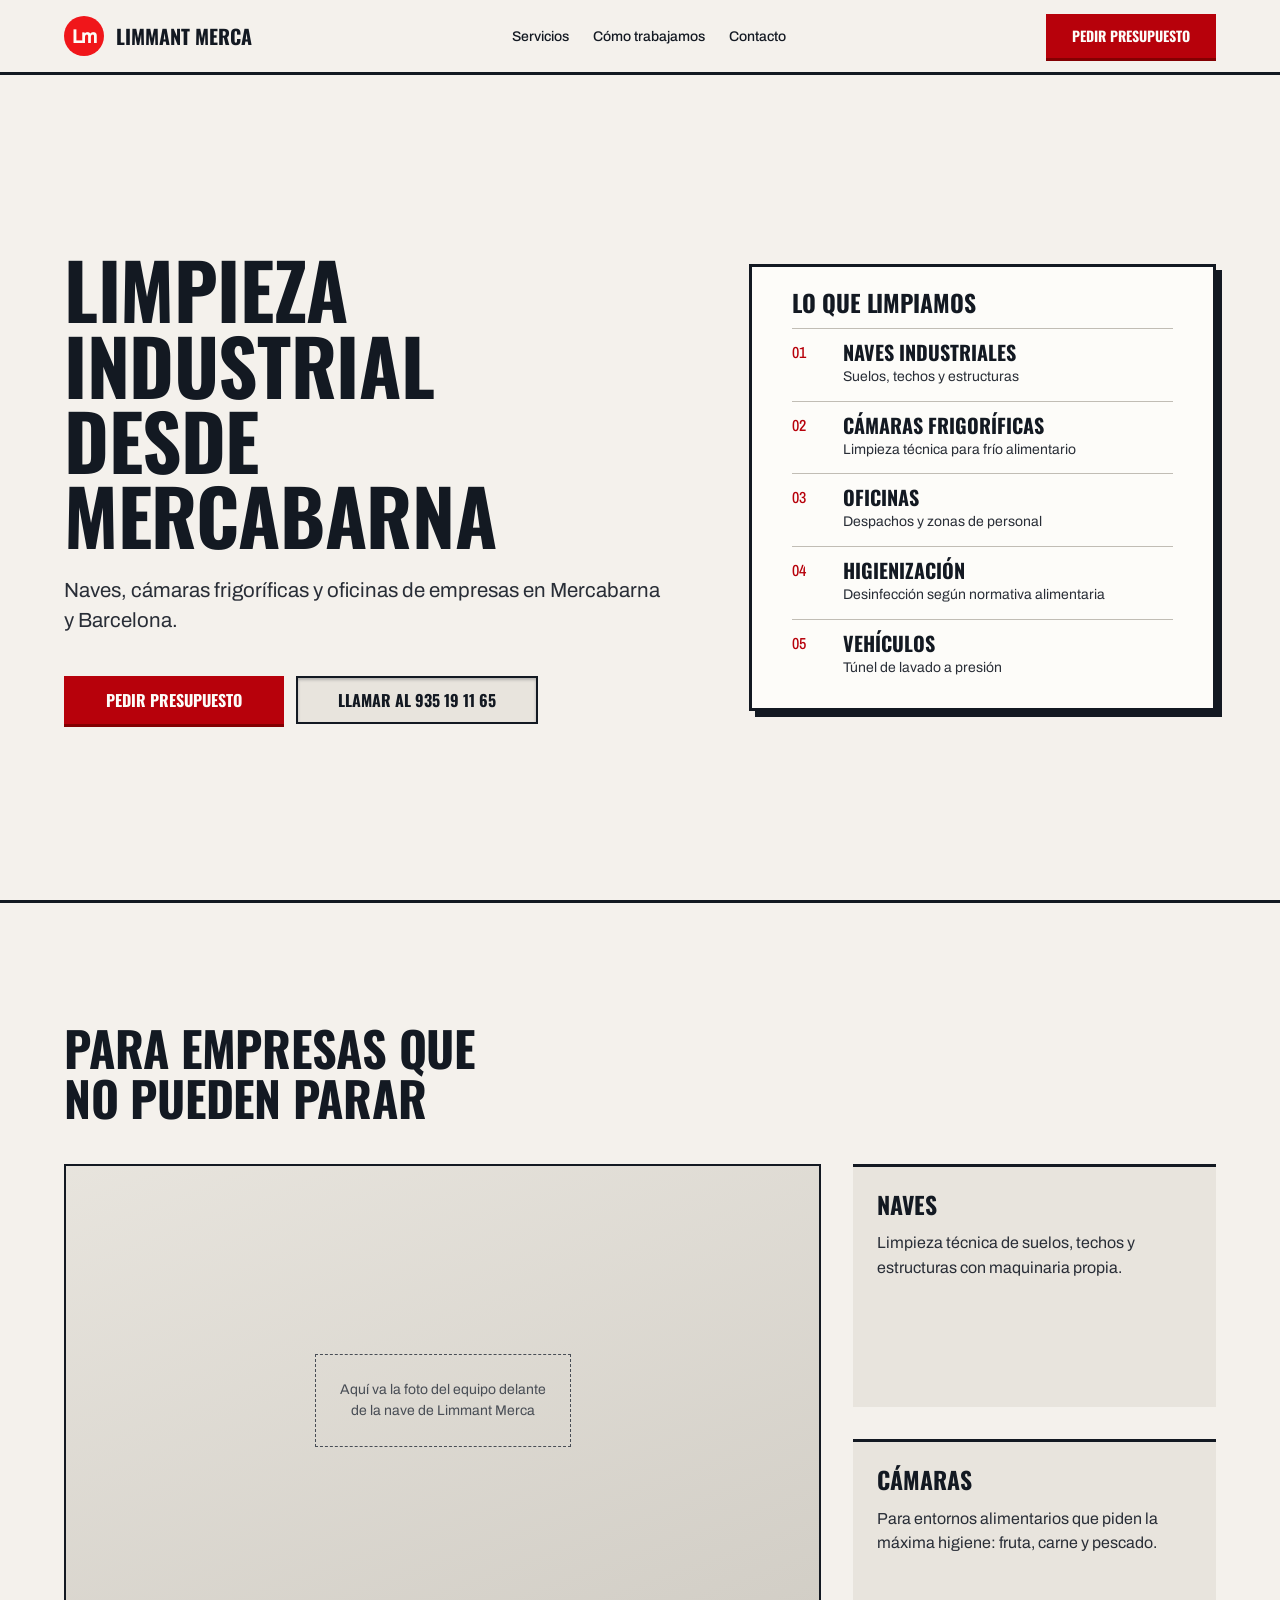
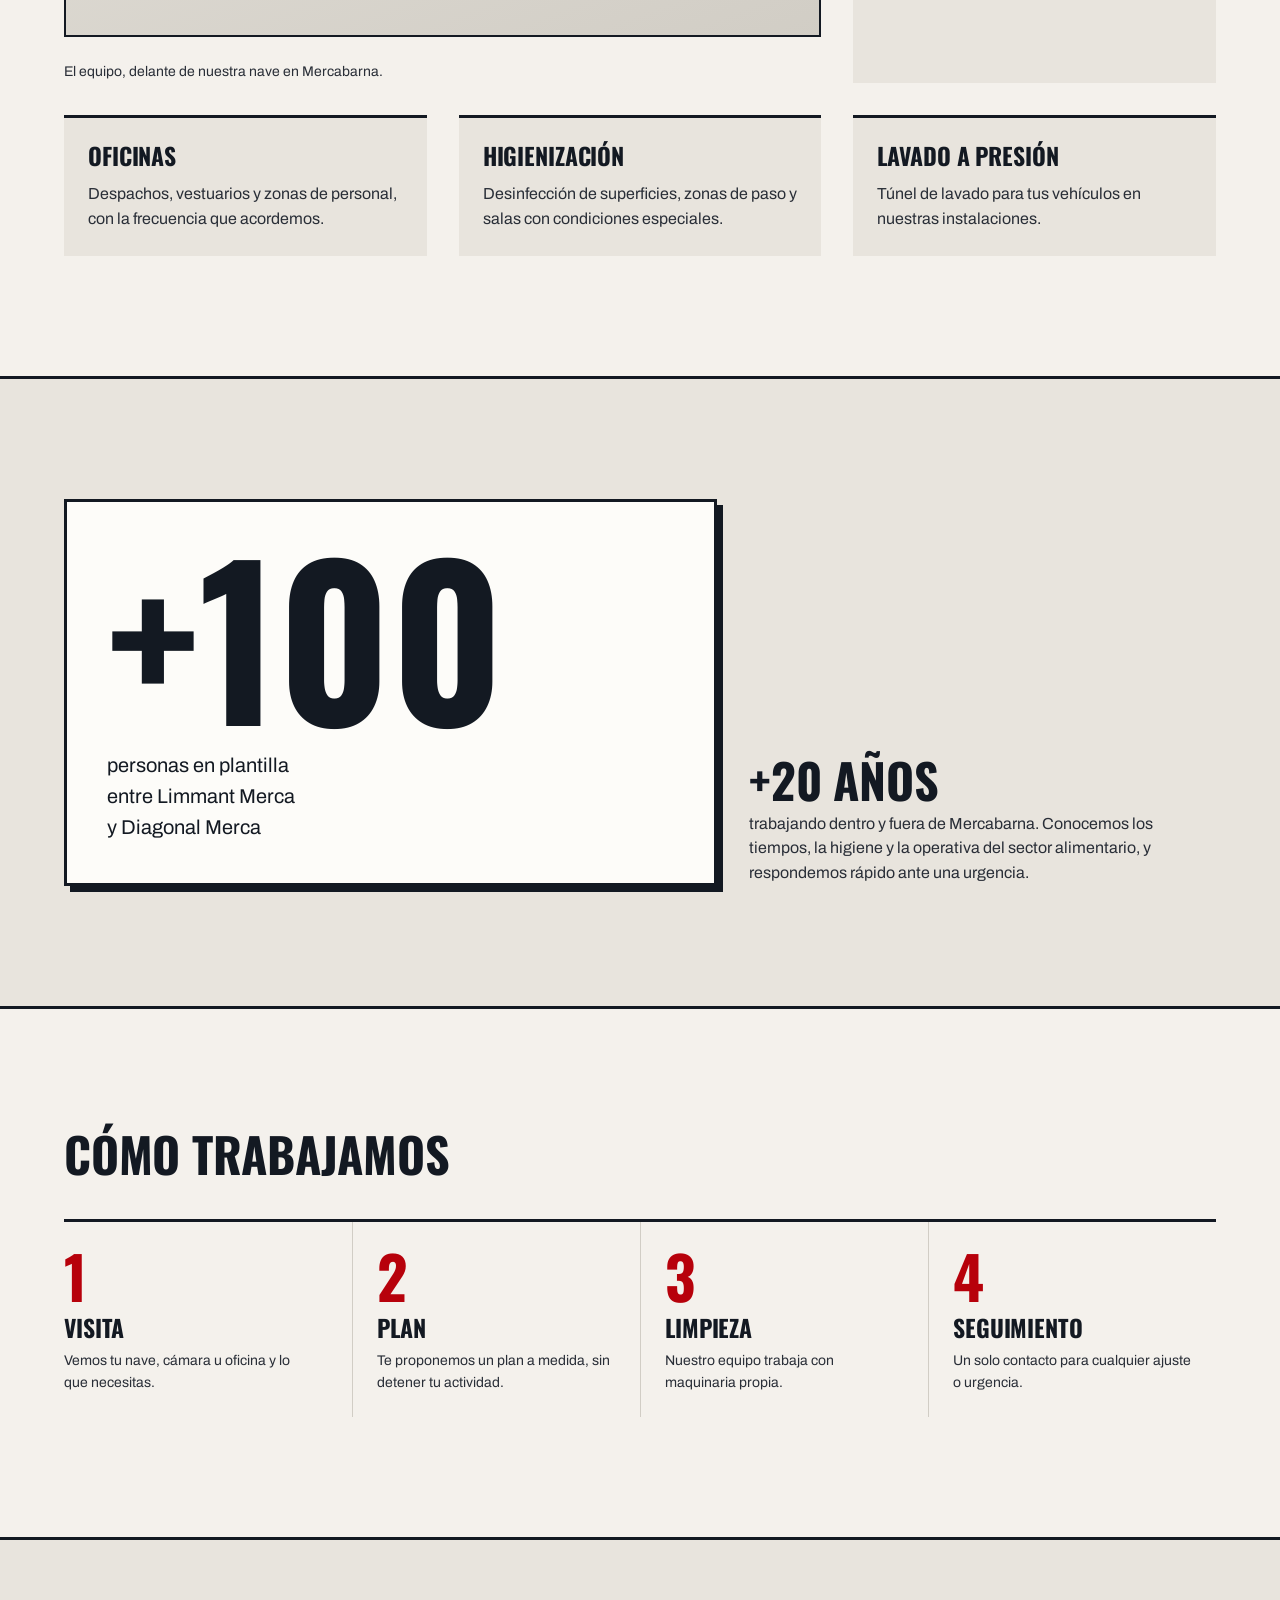
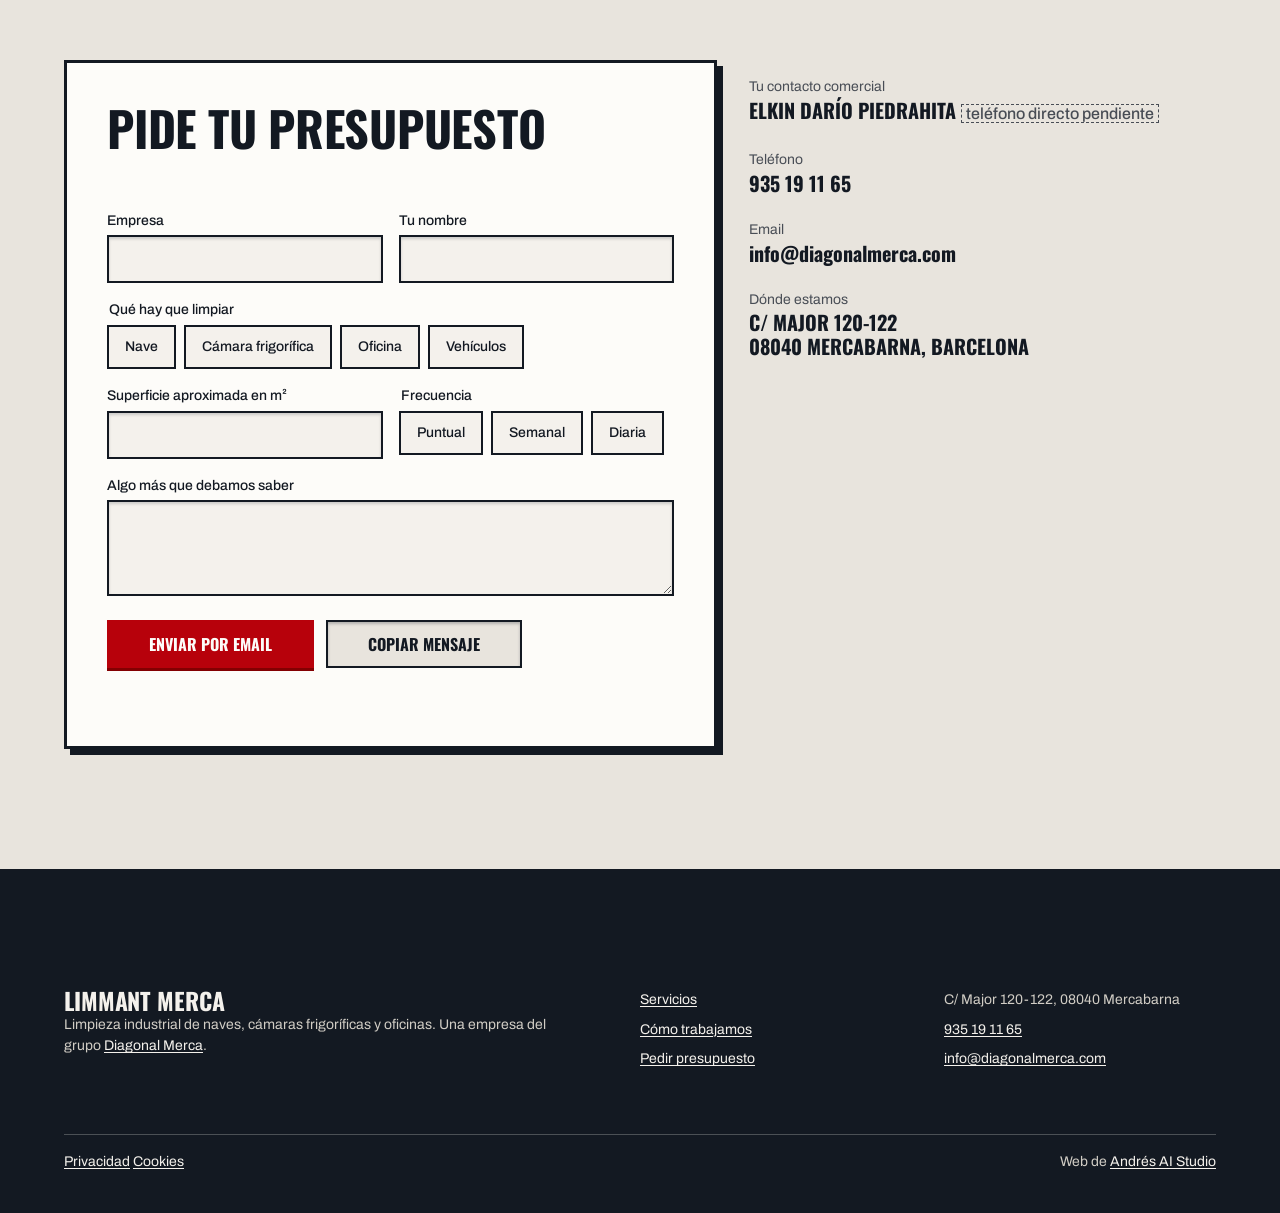
==== public/index.html @ 433d2a0e "Web de Limmant Merca, primer borrador Co-Authored-By: Claude Opus 5.5 <noreply@anthropic.com> Claude" ====
<!DOCTYPE html>
<html lang="es">
<head>
<meta charset="utf-8">
<meta name="viewport" content="width=device-width, initial-scale=1">
<title>Limmant Merca, limpieza industrial</title>
<meta name="description" content="Limpieza de naves industriales, cámaras frigoríficas y oficinas desde Mercabarna, Barcelona. Equipo y maquinaria propios. Pide presupuesto.">
<meta name="theme-color" content="#F30D0D">
<link rel="icon" href="favicon.svg" type="image/svg+xml">
<meta property="og:title" content="Limmant Merca, limpieza industrial en Mercabarna">
<meta property="og:description" content="Naves, cámaras frigoríficas y oficinas. Equipo y maquinaria propios.">
<meta property="og:locale" content="es_ES">
<meta property="og:url" content="https://limmantmerca.andresrendon.com/">
<link rel="canonical" href="https://limmantmerca.andresrendon.com/">
<script type="application/ld+json">
{"@context":"https://schema.org","@type":"LocalBusiness","name":"Limmant Merca","description":"Limpieza industrial de naves, cámaras frigoríficas y oficinas","parentOrganization":{"@type":"Organization","name":"Diagonal Merca","url":"https://diagonalmerca.es"},"telephone":"+34935191165","email":"info@diagonalmerca.com","address":{"@type":"PostalAddress","streetAddress":"C/ Major, 120-122","postalCode":"08040","addressLocality":"Mercabarna, Barcelona","addressCountry":"ES"},"geo":{"@type":"GeoCoordinates","latitude":41.3288157,"longitude":2.1128645},"areaServed":"Barcelona"}
</script>
<style>
/* Hallmark · shape: Bento Grid · genre: modern-minimal · theme: Formwork (deal 2/3, seed limmant-merca-limpieza-industrial-42f3·d0b04c0c·2026-11-27·r0) · job: hire · draw: c1e5a7
 * hero: Index · nav: edge-aligned bar, wordmark and one action · footer: index columns · imagery: photographs (client's own, slot pending) · signature: the cast plate listing everything Limmant cleans, beside the headline · formwork: drawing pour, accent swapped to the client's logo red #F30D0D
 * axes: light/display-condensed/warm · posture: restrained · contrast: pass · fold: pass · v2.0.0 */
/* Hallmark · pre-emit critique: P3 H3 E3 S3 R3 V3 · weakest: imagery, the client's team photo goes in one slot; the plate carries the hero without it */
/* waive 81: the slot waits for the client's own team photo in front of the Limmant Merca building, listed in the handoff; no library stand-in for a real company */
/* waive 47b: the draw's sticky booking bar swapped for a quote form, a cleaning contract is hired, not booked */
@import url("./tokens.css");
@import url("./base.css");
@font-face { font-family: "Oswald"; font-weight: 700; font-display: swap; src: url("fonts/oswald-latin-700-normal.woff2") format("woff2"); }
@font-face { font-family: "Archivo"; font-weight: 400; font-display: swap; src: url("fonts/archivo-latin-400-normal.woff2") format("woff2"); }
@font-face { font-family: "Archivo"; font-weight: 500; font-display: swap; src: url("fonts/archivo-latin-500-normal.woff2") format("woff2"); }
@font-face { font-family: "Archivo Narrow"; font-weight: 500; font-display: swap; src: url("fonts/archivo-narrow-latin-500-normal.woff2") format("woff2"); }

:root[data-theme="dark"] { --color-paper: oklch(24% 0.012 260); --color-paper-2: oklch(28% 0.014 260); --color-paper-3: oklch(36% 0.014 260); --color-plate: oklch(30% 0.014 260); --color-plate-ink: oklch(96% 0.008 85); --color-ink: oklch(95% 0.008 85); --color-ink-2: oklch(86% 0.01 85); --color-muted: oklch(78% 0.012 85); --color-rule: oklch(38% 0.014 260); --color-focus: oklch(72% 0.18 28); --color-mark: oklch(70% 0.19 28); --shadow-card: 6px 6px 0 oklch(12% 0.01 260); }
@media (prefers-color-scheme: dark) { :root:not([data-theme="light"]) { --color-paper: oklch(24% 0.012 260); --color-paper-2: oklch(28% 0.014 260); --color-paper-3: oklch(36% 0.014 260); --color-plate: oklch(30% 0.014 260); --color-plate-ink: oklch(96% 0.008 85); --color-ink: oklch(95% 0.008 85); --color-ink-2: oklch(86% 0.01 85); --color-muted: oklch(78% 0.012 85); --color-rule: oklch(38% 0.014 260); --color-focus: oklch(72% 0.18 28); --color-mark: oklch(70% 0.19 28); --shadow-card: 6px 6px 0 oklch(12% 0.01 260); } }

:root { --color-mark: var(--color-accent-deep); }
h1, h2, h3 { text-transform: uppercase; }
.skip { position: absolute; left: var(--space-md); top: -100px; background: var(--color-ink); color: var(--color-paper); padding: var(--space-xs) var(--space-md); z-index: var(--z-modal); }
.skip:focus-visible { top: var(--space-md); }

.nav { border-bottom: var(--rule-bar) solid var(--color-ink); background: var(--color-paper); position: sticky; top: 0; z-index: var(--z-sticky-nav); }
.nav .container { display: flex; align-items: center; justify-content: space-between; gap: var(--space-md); min-height: 72px; flex-wrap: wrap; }
.brand { display: flex; align-items: center; gap: var(--space-sm); text-decoration: none; font: 700 var(--text-lg)/1 var(--font-display); text-transform: uppercase; }
.brand svg { width: 40px; height: 40px; flex: none; }
.brand svg text, .contact a[href^="mailto"] { text-transform: none; }
.nav ul { display: flex; gap: var(--space-lg); list-style: none; margin: 0; padding: 0; flex-wrap: wrap; }
.nav ul a { text-decoration: none; font-weight: 500; font-size: var(--text-sm); }
.nav ul a:hover { text-decoration: underline; }

.btn { display: inline-flex; align-items: center; justify-content: center; min-height: 48px; padding: 0 var(--space-xl); border-radius: 0; font: 700 var(--text-md)/1 var(--font-display); text-transform: uppercase; text-decoration: none; white-space: nowrap; cursor: pointer; border: 2px solid var(--color-ink); }
.btn--primary { background: var(--color-accent-deep); color: var(--color-accent-ink); border-color: var(--color-accent-deep); box-shadow: 0 3px 0 var(--color-accent-deeper); transition: translate var(--dur-micro) var(--ease-out), box-shadow var(--dur-micro) var(--ease-out), background-color var(--dur-short) var(--ease-out); }
.btn--primary:hover { background: var(--color-accent-deeper); }
.btn--primary:active { translate: 0 3px; box-shadow: 0 0 0 var(--color-accent-deeper); }
.btn--secondary { background: var(--color-paper-2); color: var(--color-ink); box-shadow: inset 0 2px 3px color-mix(in oklab, var(--color-ink) 25%, transparent); transition: background-color var(--dur-short) var(--ease-out); }
.btn--secondary:hover { background: var(--color-paper-3); }
.btn:focus-visible { outline: 2px solid var(--color-focus); outline-offset: 3px; }
.btn[aria-disabled="true"] { opacity: 0.55; cursor: not-allowed; }
.nav .btn { min-height: 44px; padding: 0 var(--space-lg); font-size: var(--text-sm); }

.hero { padding-block: var(--space-2xl); min-height: calc(100svh - 75px); display: grid; align-items: center; }
.index { margin: 0; }
.hero .container { display: grid; grid-template-columns: minmax(0, 7fr) minmax(0, 5fr); gap: var(--gap-columns); align-items: center; }
.hero h1 { font-size: clamp(2.8rem, 6vw, 5.2rem); line-height: 0.98; max-width: 11ch; }
.hero .lead { margin-top: var(--space-lg); color: var(--color-ink-2); }
.actions { display: flex; flex-wrap: wrap; gap: var(--space-sm); margin-top: var(--space-xl); }

.card { background: var(--color-plate); border: var(--rule-bar) solid var(--color-ink); box-shadow: var(--shadow-card); }
.index { padding: var(--space-lg) var(--space-xl) var(--space-md); }
.index h2 { font-size: var(--text-title); margin-bottom: var(--space-sm); }
.index ol { list-style: none; margin: 0; padding: 0; counter-reset: i; }
.index li { counter-increment: i; display: grid; grid-template-columns: 2.4rem minmax(0, 1fr); gap: var(--space-sm); padding-block: var(--space-sm); border-top: var(--rule-hair) solid var(--color-rule); }
.index li::before { content: counter(i, decimal-leading-zero); font: 500 var(--text-md)/1.4 var(--font-outlier); color: var(--color-mark); }
.index b { display: block; font: 700 var(--text-lg)/1.15 var(--font-display); text-transform: uppercase; }
.index span { font-size: var(--text-sm); color: var(--color-ink-2); }

.section { padding-block: var(--section-gap-s); border-top: var(--rule-bar) solid var(--color-ink); }
.section h2 { margin-bottom: var(--space-xl); }
.bento { display: grid; grid-template-columns: repeat(3, minmax(0, 1fr)); gap: var(--gap-columns); }
.tile { padding: var(--space-lg); background: var(--color-paper-2); border-top: var(--rule-bar) solid var(--color-ink); display: flex; flex-direction: column; gap: var(--space-sm); }
.tile h3 { font-size: var(--text-title); }
.tile p { color: var(--color-ink-2); }
.tile--photo { grid-column: span 2; grid-row: span 2; padding: 0; background: none; border: 0; }
.photo { margin: 0; aspect-ratio: 16 / 10; min-height: 320px; height: 100%; outline: 2px solid var(--color-ink); outline-offset: -2px; display: grid; place-items: center; }
.photo .hole { max-width: 32ch; text-align: center; padding: var(--space-lg); font-size: var(--text-sm); color: var(--color-muted); border: 1px dashed var(--color-muted); }
.caption { margin-top: var(--space-sm); font-size: var(--text-sm); color: var(--color-ink-2); }

.band { background: var(--color-paper-2); }
.facts { display: grid; grid-template-columns: minmax(0, 7fr) minmax(0, 5fr); gap: var(--gap-columns); align-items: end; }
.figure-plate { padding: var(--space-xl); display: flex; align-items: baseline; gap: var(--space-lg); flex-wrap: wrap; }
.figure-plate strong { font: 700 clamp(6rem, 16vw, 13rem)/0.9 var(--font-display); color: var(--color-ink); }
.figure-plate span { font-size: var(--text-lg); max-width: 18ch; }
.facts p { color: var(--color-ink-2); }
.facts .small { font-size: var(--text-section); line-height: 1; margin-bottom: var(--space-xs); }

.steps { display: grid; grid-template-columns: repeat(4, minmax(0, 1fr)); border-top: var(--rule-bar) solid var(--color-ink); }
.steps li { list-style: none; padding: var(--space-lg) var(--space-lg) var(--space-lg) 0; display: flex; flex-direction: column; gap: var(--space-xs); }
.steps li + li { border-left: 1px solid var(--color-paper-3); padding-left: var(--space-lg); }
.steps .n { font: 700 var(--text-display-s)/1 var(--font-display); color: var(--color-mark); }
.steps h3 { font-size: var(--text-title); }
.steps p { color: var(--color-ink-2); font-size: var(--text-sm); }
ol.steps { margin: 0; padding: 0; }

.quote { display: grid; grid-template-columns: minmax(0, 7fr) minmax(0, 5fr); gap: var(--gap-columns); align-items: start; }
form { padding: var(--space-xl); display: grid; gap: var(--space-md); }
.row2 { display: grid; grid-template-columns: repeat(2, minmax(0, 1fr)); gap: var(--space-md); }
label, legend { font-weight: 500; font-size: var(--text-sm); display: block; margin-bottom: var(--space-2xs); }
fieldset { border: 0; margin: 0; padding: 0; }
input[type="text"], input[type="number"], textarea { width: 100%; min-height: 48px; padding: var(--space-xs) var(--space-md); font-size: 16px; background: var(--color-paper); color: var(--color-ink); border: 2px solid var(--color-ink); border-radius: 0; box-shadow: inset 0 2px 3px color-mix(in oklab, var(--color-ink) 18%, transparent); outline: 2px solid transparent; outline-offset: 2px; }
input:focus-visible, textarea:focus-visible { outline-color: var(--color-focus); }
textarea { min-height: 96px; resize: vertical; }
.chips { display: flex; flex-wrap: wrap; gap: var(--space-xs); }
.chips label { margin: 0; position: relative; }
.chips input { position: absolute; opacity: 0; inset: 0; cursor: pointer; }
.chips span { display: inline-flex; align-items: center; min-height: 44px; padding: 0 var(--space-md); border: 2px solid var(--color-ink); background: var(--color-paper); font-size: var(--text-sm); font-weight: 500; transition: background-color var(--dur-short) var(--ease-out); }
.chips label:hover span { background: var(--color-paper-2); }
.chips input:checked + span { background: var(--color-ink); color: var(--color-paper); }
.chips input:focus-visible + span { outline: 2px solid var(--color-focus); outline-offset: 2px; }
.send { display: flex; flex-wrap: wrap; gap: var(--space-sm); align-items: center; }
.help { min-height: 1lh; font-size: var(--text-sm); color: var(--color-muted); }
.contact { display: grid; gap: var(--space-lg); }
.contact dt { font-size: var(--text-sm); color: var(--color-muted); }
.contact dd { margin: 0; font: 700 var(--text-lg)/1.2 var(--font-display); text-transform: uppercase; }
.contact dd a { text-decoration: none; } .contact dd a:hover { text-decoration: underline; }
.fill { padding: 0 0.25em; border: 1px dashed var(--color-muted); color: var(--color-muted); font: 500 var(--text-md)/1.4 var(--font-body); text-transform: none; }

footer { background: var(--color-ink); color: var(--color-paper); padding-block: var(--section-gap-s) var(--space-xl); }
footer .cols { display: grid; grid-template-columns: minmax(0, 2fr) repeat(2, minmax(0, 1fr)); gap: var(--gap-columns); }
footer h2 { font-size: var(--text-title); color: var(--color-paper); }
footer p, footer li { font-size: var(--text-sm); color: var(--color-paper-3); }
footer ul { list-style: none; margin: 0; padding: 0; display: grid; gap: var(--space-xs); }
footer a { color: var(--color-paper); }
footer .legal { margin-top: var(--space-2xl); padding-top: var(--space-md); border-top: 1px solid color-mix(in oklab, var(--color-paper) 25%, transparent); display: flex; justify-content: space-between; flex-wrap: wrap; gap: var(--space-sm); }

@media (max-width: 60rem) {
  .hero .container, .facts, .quote { grid-template-columns: minmax(0, 1fr); }
  .bento { grid-template-columns: repeat(2, minmax(0, 1fr)); }
  .steps { grid-template-columns: repeat(2, minmax(0, 1fr)); }
  .steps li:nth-child(3) { border-left: 0; padding-left: 0; }
  footer .cols { grid-template-columns: minmax(0, 1fr); }
}
@media (max-width: 40rem) {
  .nav ul { display: none; }
  .bento, .steps, .row2 { grid-template-columns: minmax(0, 1fr); }
  .tile--photo { grid-column: auto; grid-row: auto; }
  .steps li + li { border-left: 0; padding-left: 0; border-top: 1px solid var(--color-paper-3); }
  form, .index { padding: var(--space-lg); }
  .actions .btn { flex: 1 1 100%; }
}
</style>
</head>
<body>
<a class="skip" href="#main">Saltar al contenido</a>
<header class="nav">
  <div class="container">
    <a class="brand" href="#main" aria-label="Limmant Merca, inicio">
      <svg viewBox="0 0 64 64" aria-hidden="true"><circle cx="32" cy="32" r="32" fill="var(--color-accent)"/><text x="32" y="43" text-anchor="middle" font-family="Archivo, sans-serif" font-weight="700" font-size="30" fill="var(--color-accent-ink)" letter-spacing="-1">Lm</text></svg>
      Limmant Merca
    </a>
    <nav aria-label="Principal"><ul><li><a href="#servicios">Servicios</a></li><li><a href="#como">Cómo trabajamos</a></li><li><a href="#presupuesto">Contacto</a></li></ul></nav>
    <a class="btn btn--primary" href="#presupuesto">Pedir presupuesto</a>
  </div>
</header>

<main id="main">
  <section class="hero">
    <div class="container">
      <div>
        <h1>Limpieza industrial desde Mercabarna</h1>
        <p class="lead">Naves, cámaras frigoríficas y oficinas de empresas en Mercabarna y Barcelona.</p>
        <div class="actions">
          <a class="btn btn--primary" href="#presupuesto">Pedir presupuesto</a>
          <a class="btn btn--secondary" href="tel:+34935191165">Llamar al 935 19 11 65</a>
        </div>
      </div>
      <figure class="card index">
        <h2>Lo que limpiamos</h2>
        <ol>
          <li><div><b>Naves industriales</b><span>Suelos, techos y estructuras</span></div></li>
          <li><div><b>Cámaras frigoríficas</b><span>Limpieza técnica para frío alimentario</span></div></li>
          <li><div><b>Oficinas</b><span>Despachos y zonas de personal</span></div></li>
          <li><div><b>Higienización</b><span>Desinfección según normativa alimentaria</span></div></li>
          <li><div><b>Vehículos</b><span>Túnel de lavado a presión</span></div></li>
        </ol>
      </figure>
    </div>
  </section>

  <section class="section" id="servicios">
    <div class="container">
      <h2>Para empresas que no pueden parar</h2>
      <div class="bento">
        <div class="tile tile--photo">
          <figure class="photo" data-slot="equipo" data-alt="El equipo de Limmant Merca y Diagonal Merca delante de la nave en Mercabarna">
            <p class="hole">Aquí va la foto del equipo delante de la nave de Limmant Merca</p>
          </figure>
          <p class="caption">El equipo, delante de nuestra nave en Mercabarna.</p>
        </div>
        <div class="tile"><h3>Naves</h3><p>Limpieza técnica de suelos, techos y estructuras con maquinaria propia.</p></div>
        <div class="tile"><h3>Cámaras</h3><p>Para entornos alimentarios que piden la máxima higiene: fruta, carne y pescado.</p></div>
        <div class="tile"><h3>Oficinas</h3><p>Despachos, vestuarios y zonas de personal, con la frecuencia que acordemos.</p></div>
        <div class="tile"><h3>Higienización</h3><p>Desinfección de superficies, zonas de paso y salas con condiciones especiales.</p></div>
        <div class="tile"><h3>Lavado a presión</h3><p>Túnel de lavado para tus vehículos en nuestras instalaciones.</p></div>
      </div>
    </div>
  </section>

  <section class="section band">
    <div class="container facts">
      <div class="card figure-plate"><strong class="num">+100</strong><span>personas en plantilla entre Limmant Merca y Diagonal Merca</span></div>
      <div><h3 class="small">+20 años</h3><p>trabajando dentro y fuera de Mercabarna. Conocemos los tiempos, la higiene y la operativa del sector alimentario, y respondemos rápido ante una urgencia.</p></div>
    </div>
  </section>

  <section class="section" id="como">
    <div class="container">
      <h2>Cómo trabajamos</h2>
      <ol class="steps">
        <li><span class="n">1</span><h3>Visita</h3><p>Vemos tu nave, cámara u oficina y lo que necesitas.</p></li>
        <li><span class="n">2</span><h3>Plan</h3><p>Te proponemos un plan a medida, sin detener tu actividad.</p></li>
        <li><span class="n">3</span><h3>Limpieza</h3><p>Nuestro equipo trabaja con maquinaria propia.</p></li>
        <li><span class="n">4</span><h3>Seguimiento</h3><p>Un solo contacto para cualquier ajuste o urgencia.</p></li>
      </ol>
    </div>
  </section>

  <section class="section band" id="presupuesto">
    <div class="container quote">
      <form class="card" id="f" novalidate>
        <h2>Pide tu presupuesto</h2>
        <div class="row2">
          <div><label for="empresa">Empresa</label><input id="empresa" type="text" autocomplete="organization"></div>
          <div><label for="nombre">Tu nombre</label><input id="nombre" type="text" autocomplete="name" required></div>
        </div>
        <fieldset><legend>Qué hay que limpiar</legend>
          <div class="chips" id="tipo">
            <label><input type="checkbox" value="nave"><span>Nave</span></label>
            <label><input type="checkbox" value="cámara frigorífica"><span>Cámara frigorífica</span></label>
            <label><input type="checkbox" value="oficina"><span>Oficina</span></label>
            <label><input type="checkbox" value="vehículos"><span>Vehículos</span></label>
          </div>
        </fieldset>
        <div class="row2">
          <div><label for="m2">Superficie aproximada en m²</label><input id="m2" type="number" min="0" inputmode="numeric"></div>
          <fieldset><legend>Frecuencia</legend>
            <div class="chips" id="freq">
              <label><input type="radio" name="freq" value="puntual"><span>Puntual</span></label>
              <label><input type="radio" name="freq" value="semanal"><span>Semanal</span></label>
              <label><input type="radio" name="freq" value="diaria"><span>Diaria</span></label>
            </div>
          </fieldset>
        </div>
        <div><label for="nota">Algo más que debamos saber</label><textarea id="nota"></textarea></div>
        <div class="send">
          <a class="btn btn--primary" id="go" href="#presupuesto">Enviar por WhatsApp</a>
          <button class="btn btn--secondary" type="button" id="copy">Copiar mensaje</button>
        </div>
        <p class="help" id="help" aria-live="polite"></p>
      </form>
      <dl class="contact">
        <div><dt>Tu contacto comercial</dt><dd>Elkin Darío Piedrahita <span class="fill">teléfono directo pendiente</span></dd></div>
        <div><dt>Teléfono</dt><dd><a href="tel:+34935191165">935 19 11 65</a></dd></div>
        <div><dt>Email</dt><dd><a href="mailto:info@diagonalmerca.com">info@diagonalmerca.com</a></dd></div>
        <div><dt>Dónde estamos</dt><dd>C/ Major 120-122<br>08040 Mercabarna, Barcelona</dd></div>
      </dl>
    </div>
  </section>
</main>

<footer>
  <div class="container">
    <div class="cols">
      <div><h2>Limmant Merca</h2><p>Limpieza industrial de naves, cámaras frigoríficas y oficinas. Una empresa del grupo <a href="https://diagonalmerca.es">Diagonal Merca</a>.</p></div>
      <ul><li><a href="#servicios">Servicios</a></li><li><a href="#como">Cómo trabajamos</a></li><li><a href="#presupuesto">Pedir presupuesto</a></li></ul>
      <ul><li>C/ Major 120-122, 08040 Mercabarna</li><li><a href="tel:+34935191165">935 19 11 65</a></li><li><a href="mailto:info@diagonalmerca.com">info@diagonalmerca.com</a></li></ul>
    </div>
    <div class="legal"><p><a href="https://diagonalmerca.es/politica-de-privacidad/">Privacidad</a> <a href="https://diagonalmerca.es/politica-de-cookies/">Cookies</a></p><p>Web de <a href="https://andresrendon.com">Andrés AI Studio</a></p></div>
  </div>
</footer>

<script>window.hallmarkSlots = (m) => { for (const [k, v] of Object.entries(m)) { const s = document.querySelector(`[data-slot="${k}"]`); if (!s) continue; const im = new Image(); im.src = typeof v === 'string' ? v : v.src; im.alt = (typeof v === 'object' && v.alt) || s.dataset.alt || ''; s.querySelectorAll(':scope > img').forEach((o) => o.remove()); s.prepend(im); } };
document.querySelectorAll('[data-slot] img').forEach((i) => { if (i.complete && !i.naturalWidth) i.remove(); else i.addEventListener('error', () => i.remove(), { once: true }); });</script>
<script>
{
  const WA = ''; // número de WhatsApp de Elkin con prefijo, p. ej. 34600111222
  const f = document.getElementById('f'), go = document.getElementById('go'), help = document.getElementById('help');
  const val = (id) => document.getElementById(id).value.trim();
  const msg = () => {
    const tipos = [...f.querySelectorAll('#tipo input:checked')].map((i) => i.value);
    const freq = f.querySelector('#freq input:checked');
    const lines = ['Hola, quiero un presupuesto de limpieza.'];
    if (val('empresa')) lines.push('Empresa: ' + val('empresa'));
    if (val('nombre')) lines.push('Nombre: ' + val('nombre'));
    if (tipos.length) lines.push('Qué limpiar: ' + tipos.join(', '));
    if (val('m2')) lines.push('Superficie: ' + val('m2') + ' m²');
    if (freq) lines.push('Frecuencia: ' + freq.value);
    if (val('nota')) lines.push('Nota: ' + val('nota'));
    return lines.join('\n');
  };
  const update = () => {
    const t = encodeURIComponent(msg());
    go.href = WA ? 'https://wa.me/' + WA + '?text=' + t : 'mailto:info@diagonalmerca.com?subject=' + encodeURIComponent('Presupuesto de limpieza') + '&body=' + t;
    go.textContent = WA ? 'Enviar por WhatsApp' : 'Enviar por email';
  };
  f.addEventListener('input', update); f.addEventListener('change', update); update();
  go.addEventListener('click', (e) => {
    if (!val('nombre')) { e.preventDefault(); const n = document.getElementById('nombre'); n.setAttribute('aria-invalid', 'true'); n.setAttribute('aria-describedby', 'help'); help.textContent = 'Escribe tu nombre para que sepamos a quién responder.'; n.focus(); return; }
    document.getElementById('nombre').removeAttribute('aria-invalid');
    help.textContent = WA ? 'Se abre WhatsApp con tu mensaje listo.' : 'Se abre tu correo con el mensaje listo. Si no se abre, usa Copiar mensaje.';
  });
  document.getElementById('copy').addEventListener('click', () => {
    if (!navigator.clipboard) { help.textContent = 'No se puede copiar en este navegador.'; return; }
    navigator.clipboard.writeText(msg()).then(() => { help.textContent = 'Mensaje copiado. Pégalo en WhatsApp o en un correo.'; }, () => { help.textContent = 'No se ha podido copiar.'; });
  });
}
</script>
</body>
</html>
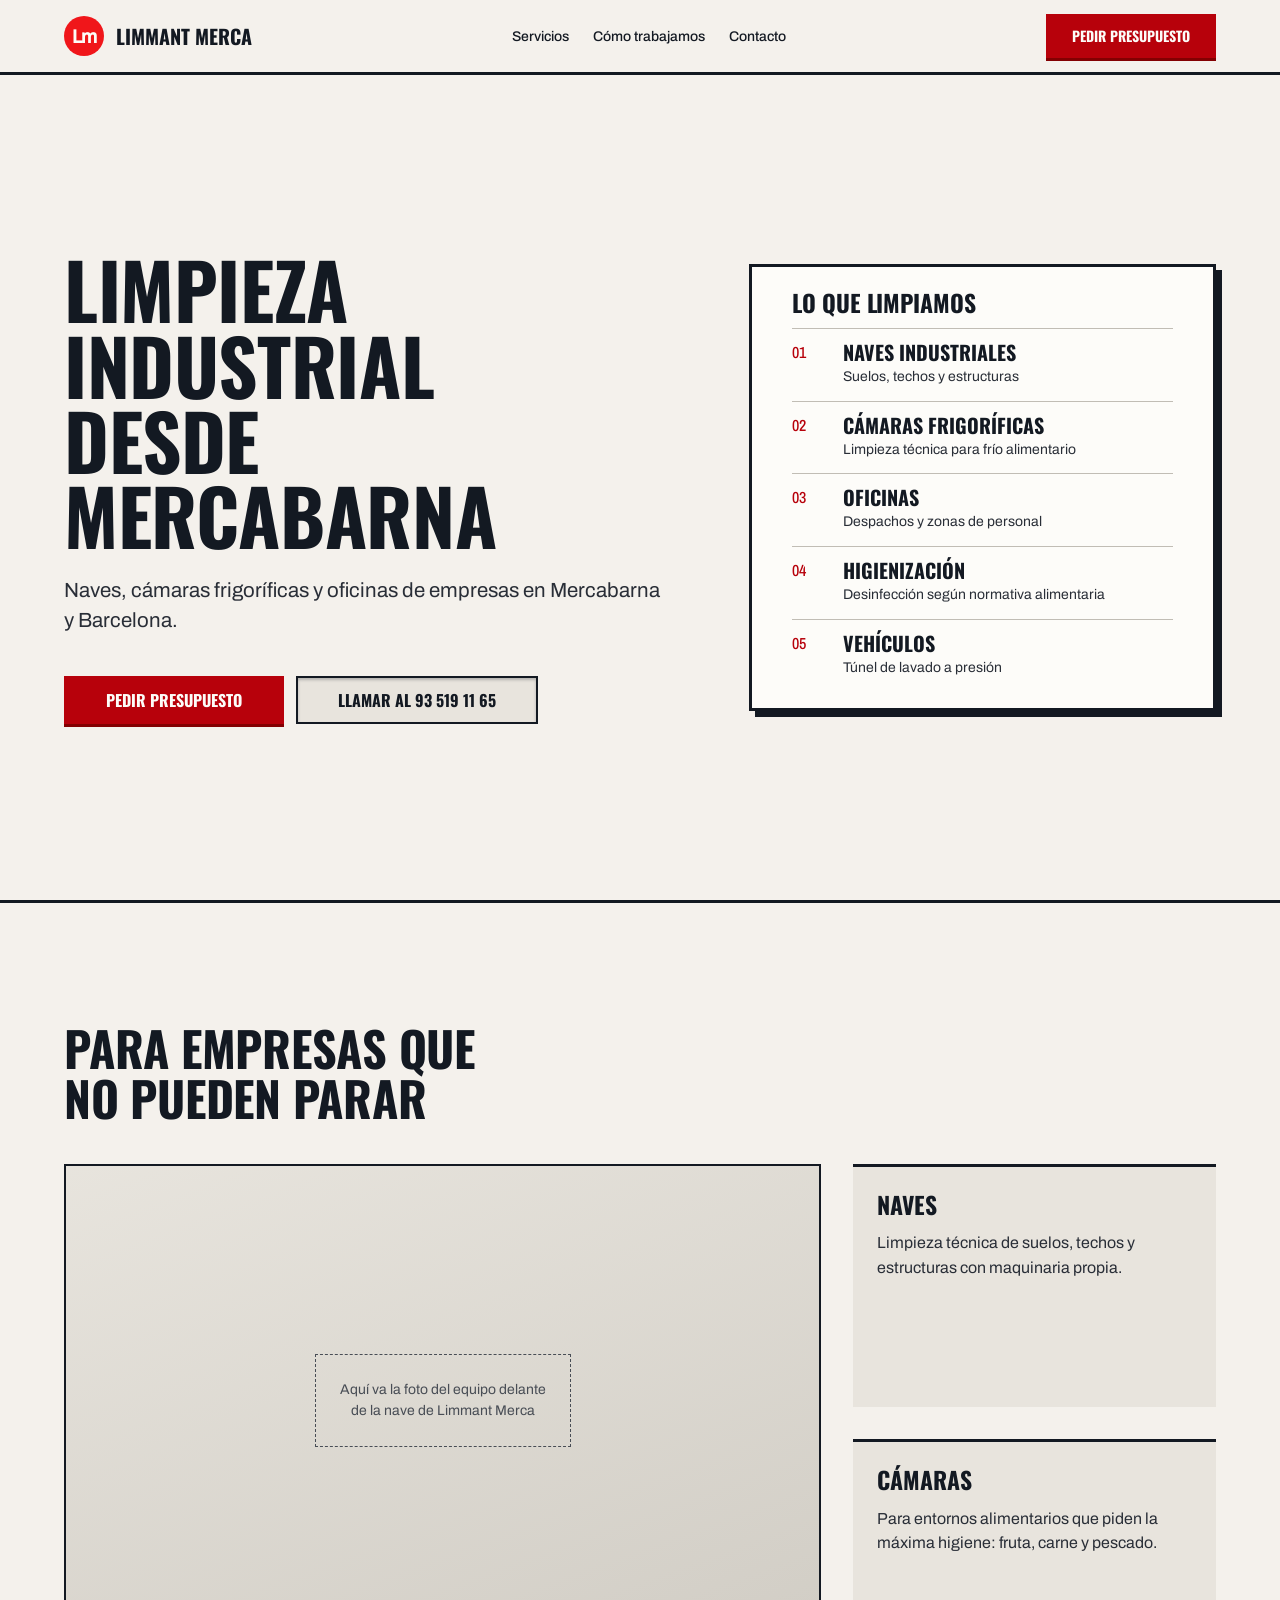
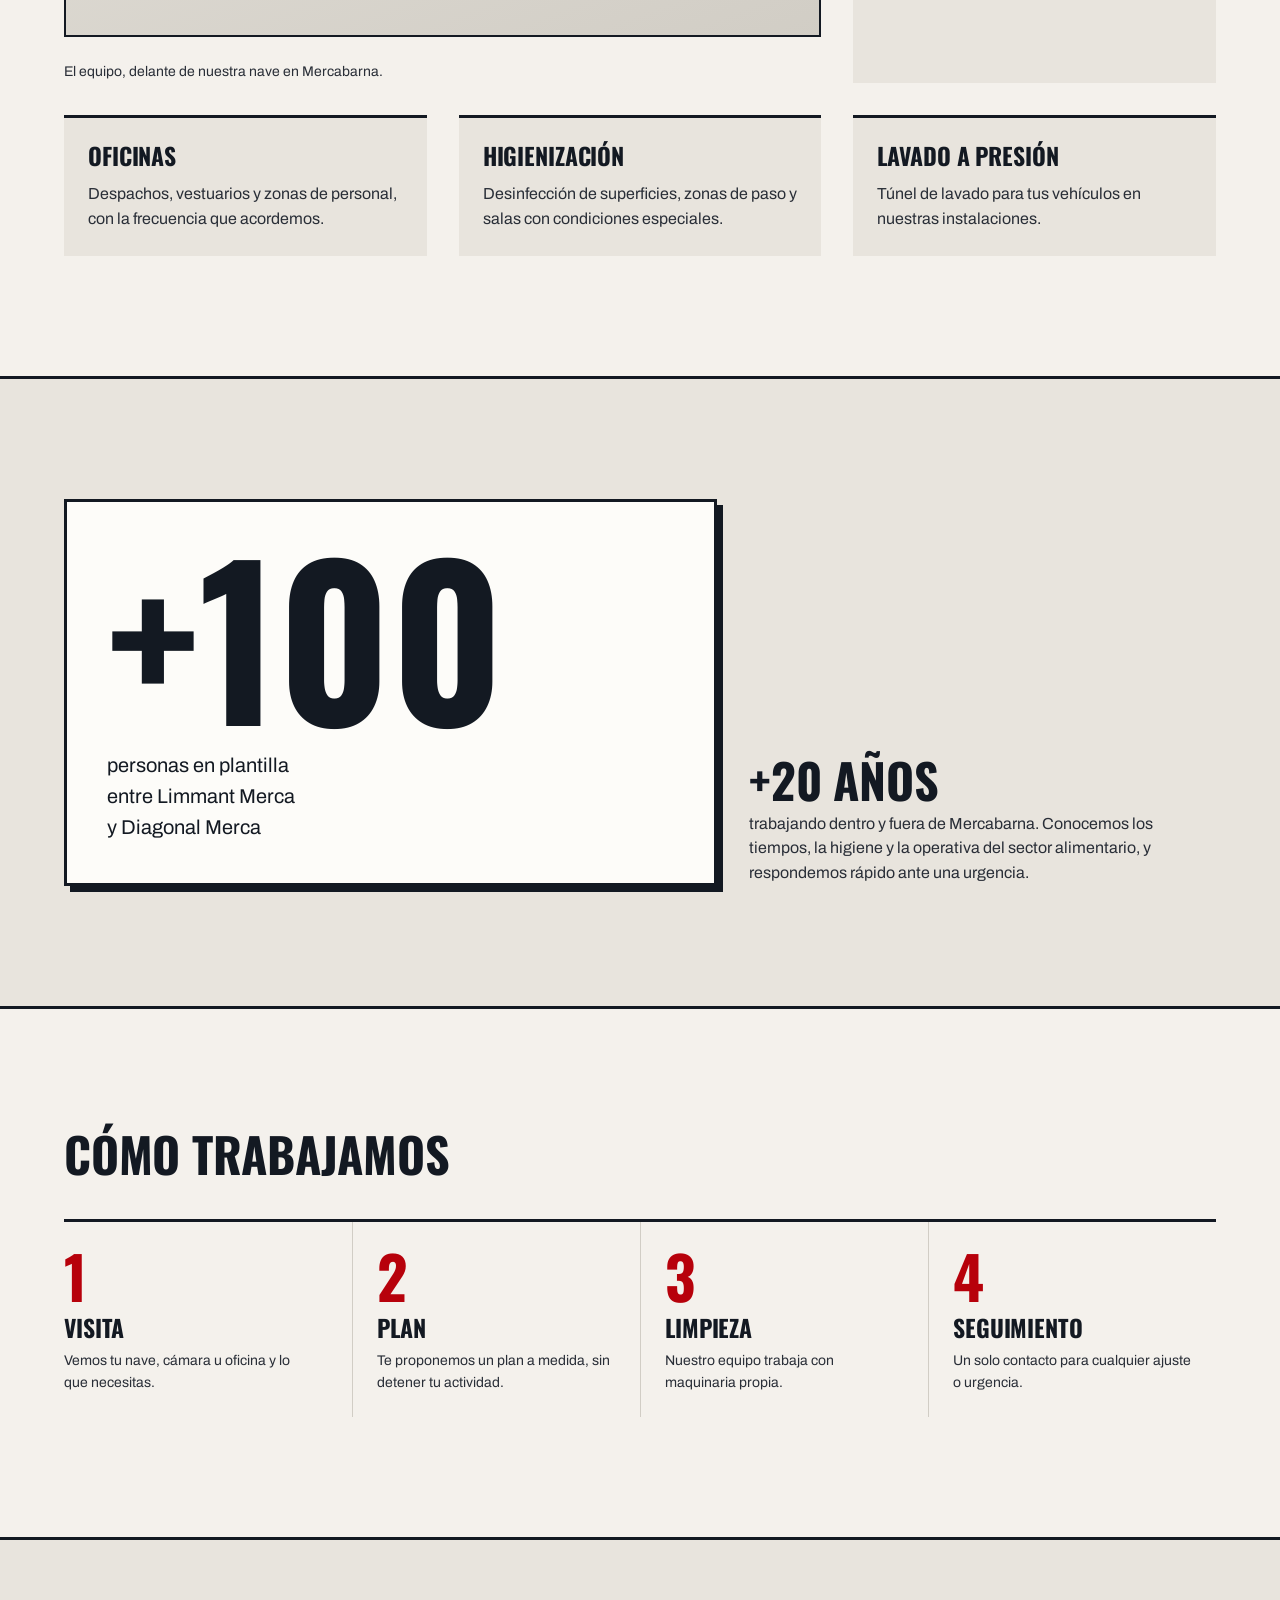
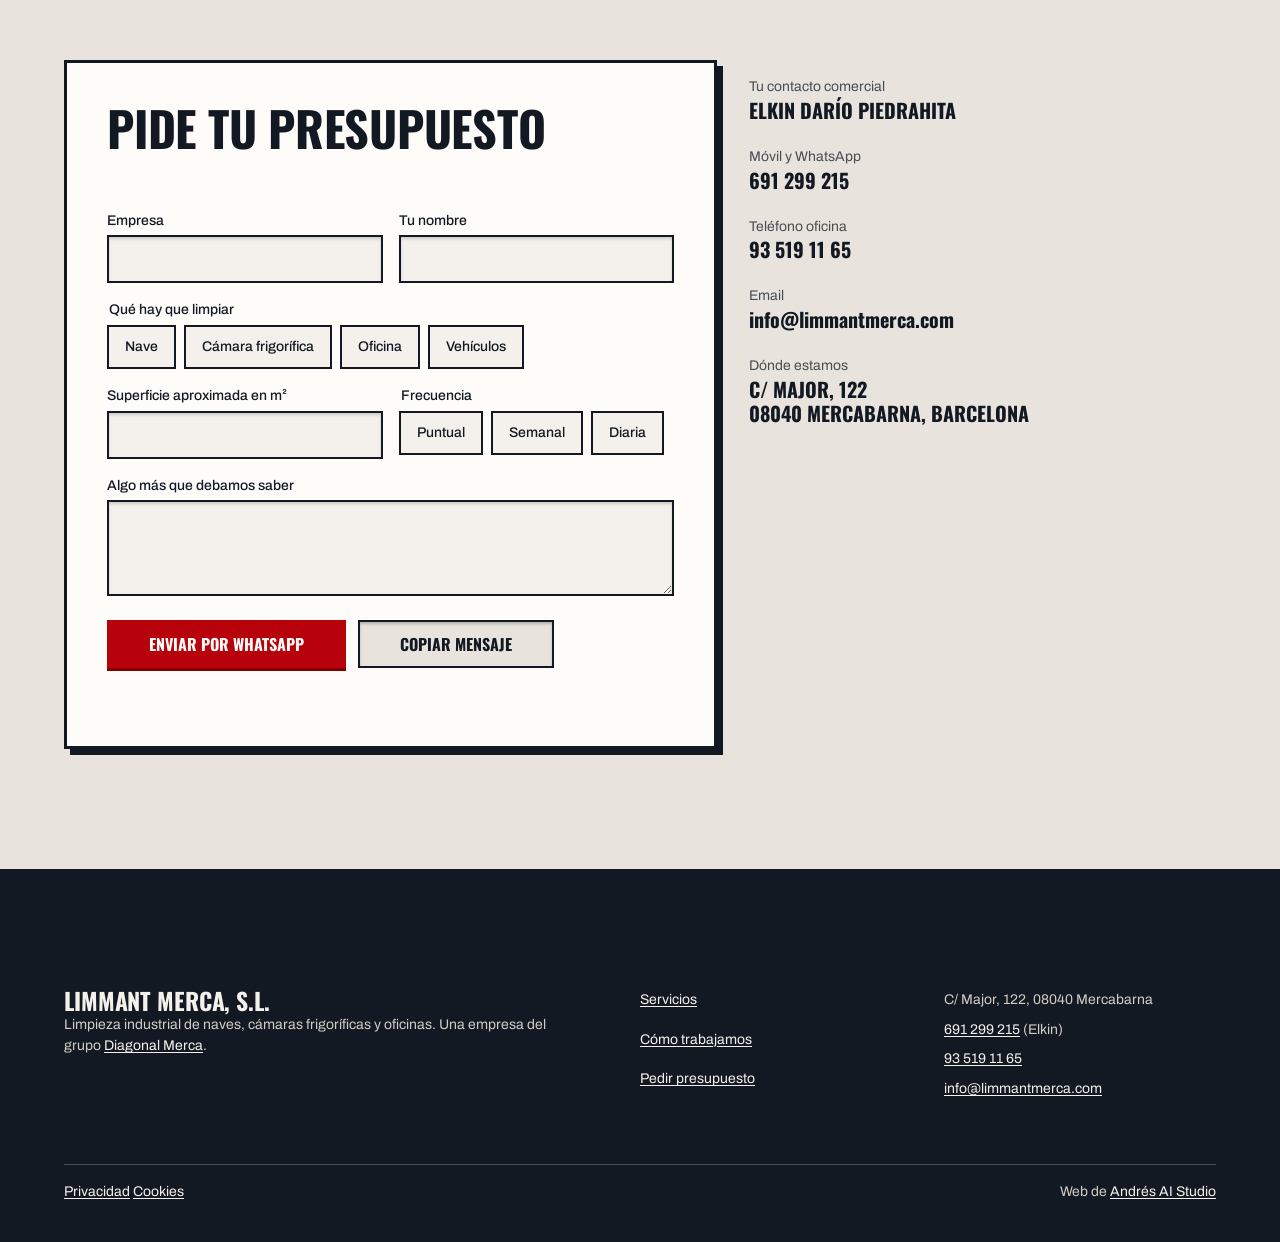
==== commit 9f59b93a: "Datos de la tarjeta de Elkin: móvil, WhatsApp, email y razón social Co-Authored-By: Claude Opus 5.5 " ====
--- a/public/index.html
+++ b/public/index.html
@@ -10,10 +10,10 @@
 <meta property="og:title" content="Limmant Merca, limpieza industrial en Mercabarna">
 <meta property="og:description" content="Naves, cámaras frigoríficas y oficinas. Equipo y maquinaria propios.">
 <meta property="og:locale" content="es_ES">
-<meta property="og:url" content="https://limmantmerca.andresrendon.com/">
-<link rel="canonical" href="https://limmantmerca.andresrendon.com/">
+<meta property="og:url" content="https://elkindario.andresrendon.com/">
+<link rel="canonical" href="https://elkindario.andresrendon.com/">
 <script type="application/ld+json">
-{"@context":"https://schema.org","@type":"LocalBusiness","name":"Limmant Merca","description":"Limpieza industrial de naves, cámaras frigoríficas y oficinas","parentOrganization":{"@type":"Organization","name":"Diagonal Merca","url":"https://diagonalmerca.es"},"telephone":"+34935191165","email":"info@diagonalmerca.com","address":{"@type":"PostalAddress","streetAddress":"C/ Major, 120-122","postalCode":"08040","addressLocality":"Mercabarna, Barcelona","addressCountry":"ES"},"geo":{"@type":"GeoCoordinates","latitude":41.3288157,"longitude":2.1128645},"areaServed":"Barcelona"}
+{"@context":"https://schema.org","@type":"LocalBusiness","name":"Limmant Merca","description":"Limpieza industrial de naves, cámaras frigoríficas y oficinas","parentOrganization":{"@type":"Organization","name":"Diagonal Merca","url":"https://diagonalmerca.es"},"telephone":"+34935191165","email":"info@limmantmerca.com","legalName":"Limmant Merca, S.L.","employee":{"@type":"Person","name":"Elkin Darío Piedrahita","telephone":"+34691299215"},"address":{"@type":"PostalAddress","streetAddress":"C/ Major, 122","postalCode":"08040","addressLocality":"Mercabarna, Barcelona","addressCountry":"ES"},"geo":{"@type":"GeoCoordinates","latitude":41.3288157,"longitude":2.1128645},"areaServed":"Barcelona"}
 </script>
 <style>
 /* Hallmark · shape: Bento Grid · genre: modern-minimal · theme: Formwork (deal 2/3, seed limmant-merca-limpieza-industrial-42f3·d0b04c0c·2026-11-27·r0) · job: hire · draw: c1e5a7
@@ -168,7 +168,7 @@
         <p class="lead">Naves, cámaras frigoríficas y oficinas de empresas en Mercabarna y Barcelona.</p>
         <div class="actions">
           <a class="btn btn--primary" href="#presupuesto">Pedir presupuesto</a>
-          <a class="btn btn--secondary" href="tel:+34935191165">Llamar al 935 19 11 65</a>
+          <a class="btn btn--secondary" href="tel:+34935191165">Llamar al 93 519 11 65</a>
         </div>
       </div>
       <figure class="card index">
@@ -256,10 +256,11 @@
         <p class="help" id="help" aria-live="polite"></p>
       </form>
       <dl class="contact">
-        <div><dt>Tu contacto comercial</dt><dd>Elkin Darío Piedrahita <span class="fill">teléfono directo pendiente</span></dd></div>
-        <div><dt>Teléfono</dt><dd><a href="tel:+34935191165">935 19 11 65</a></dd></div>
-        <div><dt>Email</dt><dd><a href="mailto:info@diagonalmerca.com">info@diagonalmerca.com</a></dd></div>
-        <div><dt>Dónde estamos</dt><dd>C/ Major 120-122<br>08040 Mercabarna, Barcelona</dd></div>
+        <div><dt>Tu contacto comercial</dt><dd>Elkin Darío Piedrahita</dd></div>
+        <div><dt>Móvil y WhatsApp</dt><dd><a href="https://wa.me/34691299215">691 299 215</a></dd></div>
+        <div><dt>Teléfono oficina</dt><dd><a href="tel:+34935191165">93 519 11 65</a></dd></div>
+        <div><dt>Email</dt><dd><a href="mailto:info@limmantmerca.com">info@limmantmerca.com</a></dd></div>
+        <div><dt>Dónde estamos</dt><dd>C/ Major, 122<br>08040 Mercabarna, Barcelona</dd></div>
       </dl>
     </div>
   </section>
@@ -268,9 +269,9 @@
 <footer>
   <div class="container">
     <div class="cols">
-      <div><h2>Limmant Merca</h2><p>Limpieza industrial de naves, cámaras frigoríficas y oficinas. Una empresa del grupo <a href="https://diagonalmerca.es">Diagonal Merca</a>.</p></div>
+      <div><h2>Limmant Merca, S.L.</h2><p>Limpieza industrial de naves, cámaras frigoríficas y oficinas. Una empresa del grupo <a href="https://diagonalmerca.es">Diagonal Merca</a>.</p></div>
       <ul><li><a href="#servicios">Servicios</a></li><li><a href="#como">Cómo trabajamos</a></li><li><a href="#presupuesto">Pedir presupuesto</a></li></ul>
-      <ul><li>C/ Major 120-122, 08040 Mercabarna</li><li><a href="tel:+34935191165">935 19 11 65</a></li><li><a href="mailto:info@diagonalmerca.com">info@diagonalmerca.com</a></li></ul>
+      <ul><li>C/ Major, 122, 08040 Mercabarna</li><li><a href="https://wa.me/34691299215">691 299 215</a> (Elkin)</li><li><a href="tel:+34935191165">93 519 11 65</a></li><li><a href="mailto:info@limmantmerca.com">info@limmantmerca.com</a></li></ul>
     </div>
     <div class="legal"><p><a href="https://diagonalmerca.es/politica-de-privacidad/">Privacidad</a> <a href="https://diagonalmerca.es/politica-de-cookies/">Cookies</a></p><p>Web de <a href="https://andresrendon.com">Andrés AI Studio</a></p></div>
   </div>
@@ -280,7 +281,7 @@
 document.querySelectorAll('[data-slot] img').forEach((i) => { if (i.complete && !i.naturalWidth) i.remove(); else i.addEventListener('error', () => i.remove(), { once: true }); });</script>
 <script>
 {
-  const WA = ''; // número de WhatsApp de Elkin con prefijo, p. ej. 34600111222
+  const WA = '34691299215'; // móvil de Elkin Darío Piedrahita
   const f = document.getElementById('f'), go = document.getElementById('go'), help = document.getElementById('help');
   const val = (id) => document.getElementById(id).value.trim();
   const msg = () => {
@@ -297,14 +298,14 @@
   };
   const update = () => {
     const t = encodeURIComponent(msg());
-    go.href = WA ? 'https://wa.me/' + WA + '?text=' + t : 'mailto:info@diagonalmerca.com?subject=' + encodeURIComponent('Presupuesto de limpieza') + '&body=' + t;
+    go.href = WA ? 'https://wa.me/' + WA + '?text=' + t : 'mailto:info@limmantmerca.com?subject=' + encodeURIComponent('Presupuesto de limpieza') + '&body=' + t;
     go.textContent = WA ? 'Enviar por WhatsApp' : 'Enviar por email';
   };
   f.addEventListener('input', update); f.addEventListener('change', update); update();
   go.addEventListener('click', (e) => {
     if (!val('nombre')) { e.preventDefault(); const n = document.getElementById('nombre'); n.setAttribute('aria-invalid', 'true'); n.setAttribute('aria-describedby', 'help'); help.textContent = 'Escribe tu nombre para que sepamos a quién responder.'; n.focus(); return; }
     document.getElementById('nombre').removeAttribute('aria-invalid');
-    help.textContent = WA ? 'Se abre WhatsApp con tu mensaje listo.' : 'Se abre tu correo con el mensaje listo. Si no se abre, usa Copiar mensaje.';
+    help.textContent = WA ? 'Se abre WhatsApp con tu mensaje para Elkin.' : 'Se abre tu correo con el mensaje listo. Si no se abre, usa Copiar mensaje.';
   });
   document.getElementById('copy').addEventListener('click', () => {
     if (!navigator.clipboard) { help.textContent = 'No se puede copiar en este navegador.'; return; }
